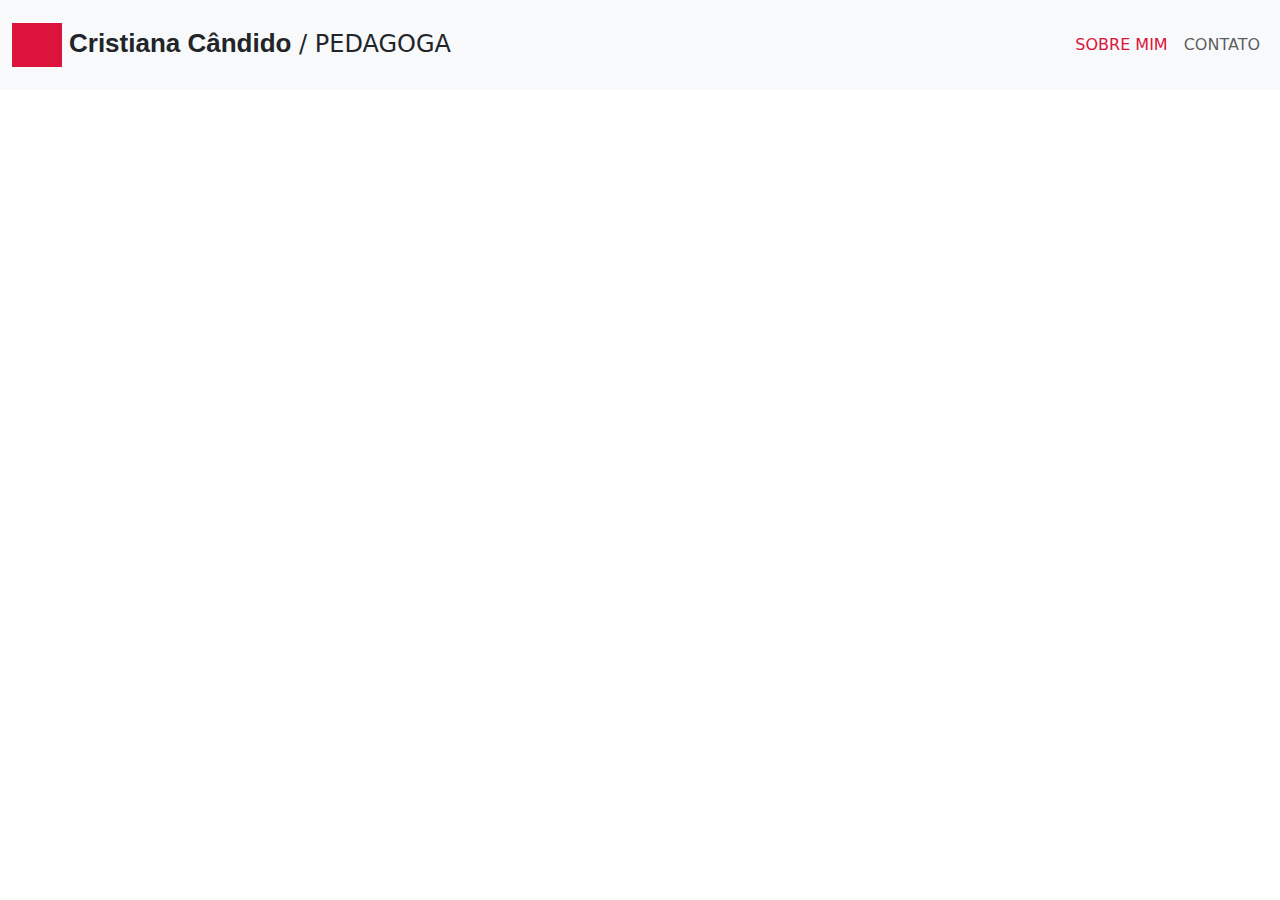
==== index.html @ 22f9bb07 "Rascunho da barra de navegação" ====
<!DOCTYPE html>
<html lang="pt-br">

    <head>
        <meta charset="UTF-8">
        <meta http-equiv="X-UA-Compatible" content="IE=edge">
        <meta name="viewport" content="width=device-width, initial-scale=1.0">
        <link rel="stylesheet" href="style.css">
        <link rel="stylesheet" href="https://cdn.jsdelivr.net/npm/bootstrap@5.2.3/dist/css/bootstrap.min.css">
        <title>Portfólio - Cristiana Cândido</title>
    </head>

    <body>
        
        <div class="container-fluid">

            <div class="row">

                <nav class="navbar navbar-expand bg-light" style="height: 90px;">

                    <div class="container-fluid">

                        <div class="nav-item" style="display: flex; cursor: pointer;">
                            <div id="bloco" style="width: 50px; background-color: crimson; "></div>
                            <h4 style="margin-top: 5px; margin-left: 7px; font-weight: lighter; font-size: 24px;"><span style="font-weight: 600; font-family: Verdana, Geneva, Tahoma, sans-serif; font-size: 26px;">Cristiana Cândido</span> / PEDAGOGA</h4>
                        </div>

                        <div class="navbar-right">

                            <ul class="navbar-nav barra nav">
    
                                <li class="nav-item" >
                                    <a class="nav-link" href="#" style="color: crimson;">SOBRE MIM</a>
                                </li>
    
                                <li class="nav-item" >
                                    <a class="nav-link" href="#">CONTATO</a>
                                </li>
      
                            </ul>
    
                        </div>

                    </div>
        
                </nav>
        
            </div>



        </div>
        
    </body>
</html>
---- style.css ----
*{
    margin: 0;
    padding: 0;
}
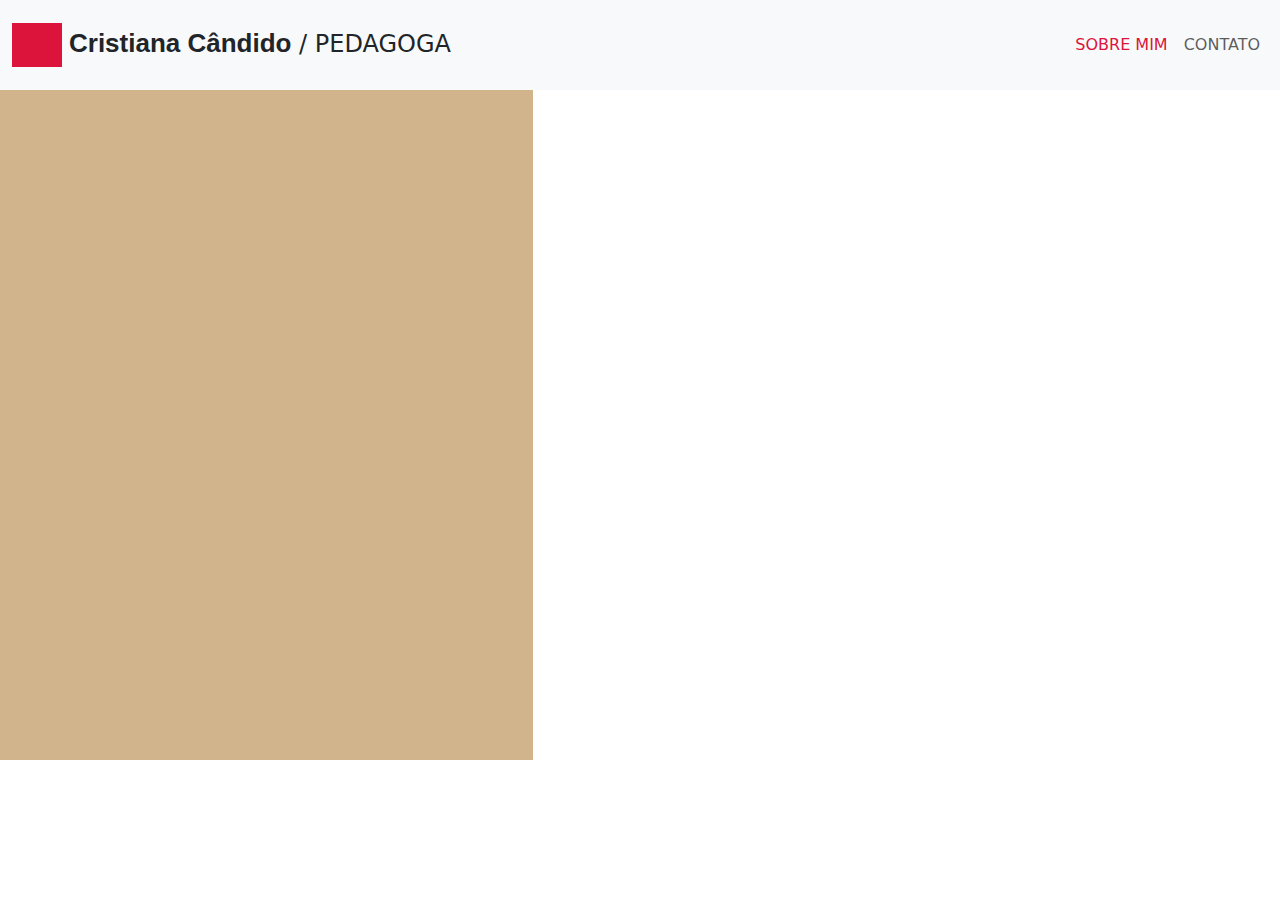
==== commit 7d9fa8cd: "Rascunho - Main" ====
--- a/index.html
+++ b/index.html
@@ -47,7 +47,17 @@
         
             </div>
 
+            <div class="row" style="height: 670px;">
+                                
+                <div class="col-md-5" style="background-color: tan;">
 
+                </div>
+
+                <div class="col-md-7">
+
+                </div>
+
+            </div>
 
         </div>
         
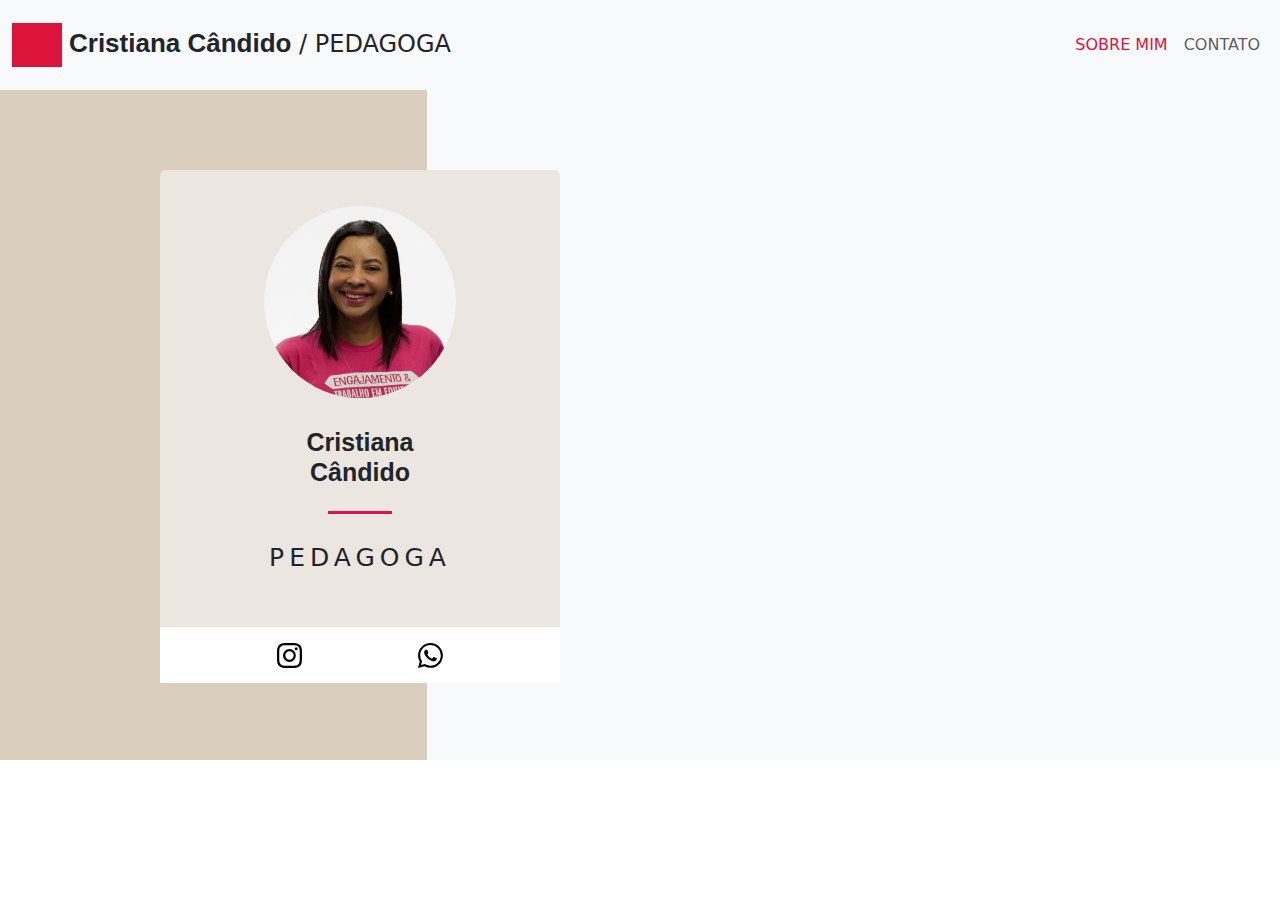
==== commit b81abd31: "Card perfil" ====
--- a/index.html
+++ b/index.html
@@ -8,6 +8,8 @@
         <link rel="stylesheet" href="style.css">
         <link rel="stylesheet" href="https://cdn.jsdelivr.net/npm/bootstrap@5.2.3/dist/css/bootstrap.min.css">
         <title>Portfólio - Cristiana Cândido</title>
+        <script src="https://cdn.jsdelivr.net/npm/bootstrap@5.3.0-alpha1/dist/js/bootstrap.bundle.min.js
+        "></script>
     </head>
 
     <body>
@@ -49,11 +51,37 @@
 
             <div class="row" style="height: 670px;">
                                 
-                <div class="col-md-5" style="background-color: tan;">
+                <div class="col-md-4" style="background-color: rgb(218, 206, 191);">
 
                 </div>
 
-                <div class="col-md-7">
+                <div class="card" style="width: 25rem; position: absolute; margin-top: 5em; margin-left: 10em; background-color: rgb(235, 230, 224); padding: 20px; height: 31em; text-align: center; align-items: center; border: 0px;">
+
+                    <img class="card-img-top" src="img/foto.jpg" alt="Card image cap" style="border-radius: 50%; height: 12em; width: 12em; margin-top: 1em;">
+
+                    <div class="card-body">
+
+                        <h5 class="card-title" style="font-family: Verdana, Geneva, Tahoma, sans-serif;
+                        font-weight: 600; font-size: 25px; margin-top: 0.5em;">Cristiana<br> Cândido</h5>
+
+                        <div style="width: 4em; background-color: rgb(220, 20, 87); height: 0.2em; margin-left: 10.5em; margin-top: 1.5em;"></div>
+
+                        <p class="card-text" style="font-size: 25px; margin-top: 1em; letter-spacing: 0.2em;">PEDAGOGA</p>
+
+                        <div style="background-color:white;height: 3.5em; width: 25em; margin-top: 3.2em; display: flex; justify-content: space-evenly; align-items: center;">
+
+                            <a href="https://www.instagram.com/" target="_blank"><img src="img/instagram.svg" alt="instagram" height="25px"></a>
+
+                            <a href="https://www.whatsapp.com/?lang=pt_br"><img src="img/whatsapp.svg" alt="whatsapp" height="25px"></a>
+
+                        </div>
+
+                    </div>
+
+                  </div>
+
+                <div class="col-md-8 bg-light">
+
 
                 </div>
 
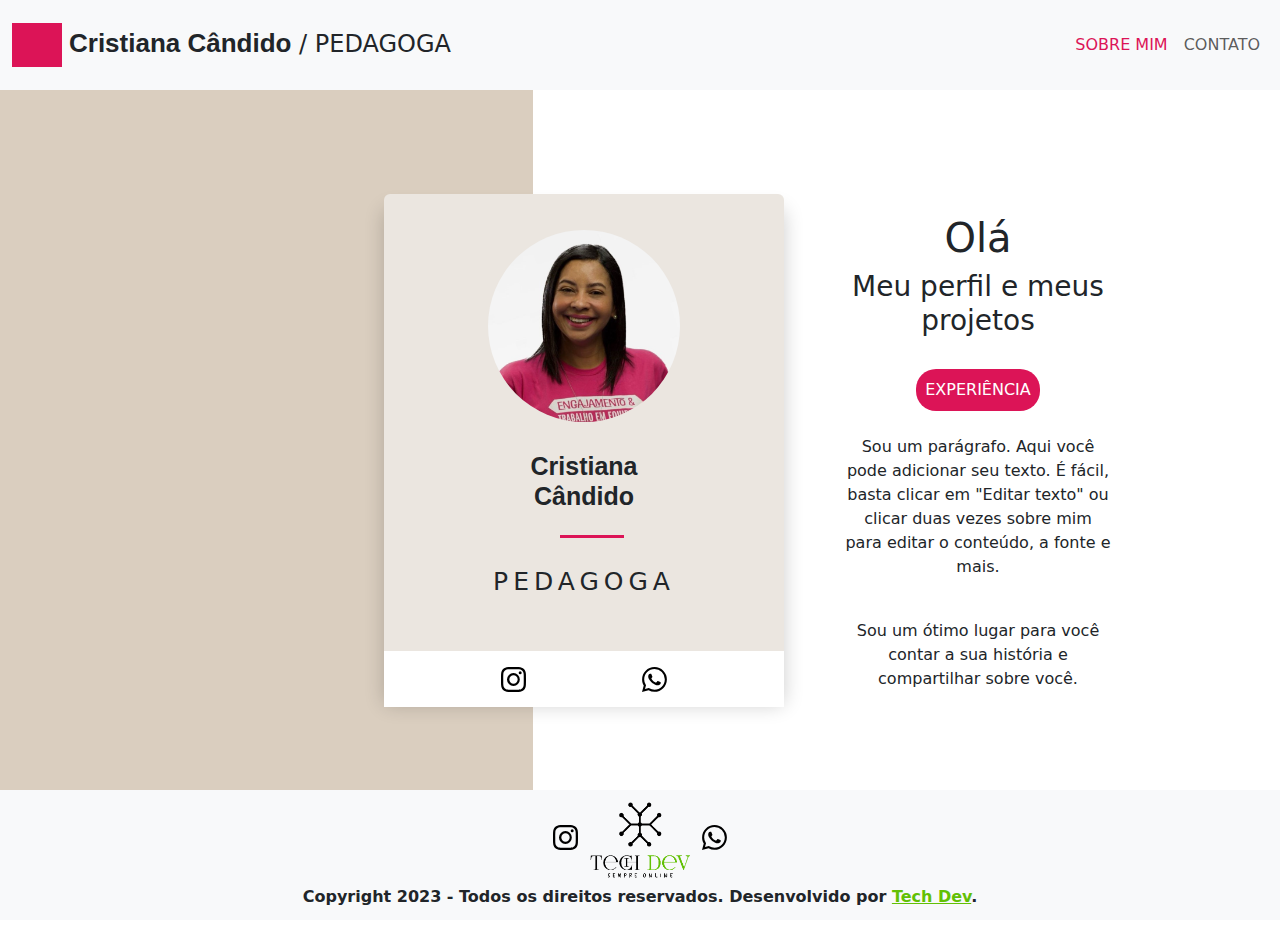
==== commit 275ad8df: "Estrutura da página" ====
--- a/index.html
+++ b/index.html
@@ -23,7 +23,7 @@
                     <div class="container-fluid">
 
                         <div class="nav-item" style="display: flex; cursor: pointer;">
-                            <div id="bloco" style="width: 50px; background-color: crimson; "></div>
+                            <div id="bloco" style="width: 50px; background-color: rgb(220, 20, 87) "></div>
                             <h4 style="margin-top: 5px; margin-left: 7px; font-weight: lighter; font-size: 24px;"><span style="font-weight: 600; font-family: Verdana, Geneva, Tahoma, sans-serif; font-size: 26px;">Cristiana Cândido</span> / PEDAGOGA</h4>
                         </div>
 
@@ -32,7 +32,7 @@
                             <ul class="navbar-nav barra nav">
     
                                 <li class="nav-item" >
-                                    <a class="nav-link" href="#" style="color: crimson;">SOBRE MIM</a>
+                                    <a class="nav-link" href="#" style="color: rgb(220, 20, 87)">SOBRE MIM</a>
                                 </li>
     
                                 <li class="nav-item" >
@@ -49,43 +49,98 @@
         
             </div>
 
-            <div class="row" style="height: 670px;">
+            <div class="row" style="min-height: 700px;">
                                 
-                <div class="col-md-4" style="background-color: rgb(218, 206, 191);">
+                <div class="col-md-5" id="bg">
 
                 </div>
 
-                <div class="card" style="width: 25rem; position: absolute; margin-top: 5em; margin-left: 10em; background-color: rgb(235, 230, 224); padding: 20px; height: 31em; text-align: center; align-items: center; border: 0px;">
+                    <div class="card cris row" id="cris">
 
-                    <img class="card-img-top" src="img/foto.jpg" alt="Card image cap" style="border-radius: 50%; height: 12em; width: 12em; margin-top: 1em;">
+                        <div>
+                            <img class="card-img-top" src="img/foto.jpg" alt="Card image cap" style="border-radius: 50%; height: 12em; width: 12em; margin-top: 1em;">
 
-                    <div class="card-body">
+                            <div class="card-body">
 
-                        <h5 class="card-title" style="font-family: Verdana, Geneva, Tahoma, sans-serif;
-                        font-weight: 600; font-size: 25px; margin-top: 0.5em;">Cristiana<br> Cândido</h5>
+                                <h5 class="card-title" style="font-family: Verdana, Geneva, Tahoma, sans-serif;
+                                font-weight: 600; font-size: 25px; margin-top: 0.5em;">Cristiana<br> Cândido</h5>
 
-                        <div style="width: 4em; background-color: rgb(220, 20, 87); height: 0.2em; margin-left: 10.5em; margin-top: 1.5em;"></div>
+                                <div style="width: 4em; background-color: rgb(220, 20, 87); height: 0.2em; margin-left: 8em; margin-top: 1.5em;"></div>
 
-                        <p class="card-text" style="font-size: 25px; margin-top: 1em; letter-spacing: 0.2em;">PEDAGOGA</p>
+                                <p class="card-text" style="font-size: 25px; margin-top: 1em; letter-spacing: 0.2em;">PEDAGOGA</p>
 
-                        <div style="background-color:white;height: 3.5em; width: 25em; margin-top: 3.2em; display: flex; justify-content: space-evenly; align-items: center;">
+                                <div style="background-color:white;height: 3.5em; width: 25em; margin-top: 3.2em; display: flex; justify-content: space-evenly; align-items: center; margin-left: -3em;">
 
-                            <a href="https://www.instagram.com/" target="_blank"><img src="img/instagram.svg" alt="instagram" height="25px"></a>
+                                    <a href="https://www.instagram.com/" target="_blank"><img src="img/instagram.svg" alt="instagram" height="25px"></a>
 
-                            <a href="https://www.whatsapp.com/?lang=pt_br"><img src="img/whatsapp.svg" alt="whatsapp" height="25px"></a>
+                                    <a href="https://www.whatsapp.com/?lang=pt_br"><img src="img/whatsapp.svg" alt="whatsapp" height="25px"></a>
 
+                                </div>
+
+                            </div>
+
+                        </div>
+
+                        <div id="main">
+
+                            <h1>Olá</h1>
+    
+                            <h3>Meu perfil e meus projetos</h3>
+    
+                            <br>
+    
+                            <div>
+    
+                                <a href="#"><button class="botão">EXPERIÊNCIA</button></a>
+    
+                            </div>
+    
+                            <br>
+    
+                            <p>Sou um parágrafo. Aqui você pode adicionar seu texto. É fácil, basta clicar em "Editar texto" ou clicar duas vezes sobre mim para editar o conteúdo, a fonte e mais.</p>
+    
+                            <br>
+    
+                            <p>Sou um ótimo lugar para você contar a sua história e compartilhar sobre você.</p>
+    
                         </div>
 
                     </div>
 
-                  </div>
-
-                <div class="col-md-8 bg-light">
+                <div class="col-md-7 texto">
 
 
                 </div>
 
             </div>
+           
+            <div class="row" id="linha">
+                <div class="col-md-8 texto">
+                    
+                </div>
+            </div>
+
+            <footer>
+
+                <div class="row bg-light text-center" style="height: 130px;">
+
+                    <div class="col-md-12">
+
+                        <div>
+                            <a href="https://www.instagram.com/" target="_blank"><img src="img/instagram.svg" alt="instagram" height="25px"></a>
+
+                            <img src="img/logo.png" alt="logo" height="90px" style="margin-top: 5px;">
+
+                            <a href="https://www.whatsapp.com/?lang=pt_br"><img src="img/whatsapp.svg" alt="whatsapp" height="25px"></a>
+                        </div>
+
+                        <strong><p>Copyright 2023 -  Todos os direitos reservados. Desenvolvido por <a href="#" style="color: rgb(98, 192, 4);">Tech Dev</a>.</p></strong>
+
+                    </div>
+
+                </div>
+
+            </footer>
 
         </div>
         
--- a/style.css
+++ b/style.css
@@ -3,3 +3,64 @@
     padding: 0;
 }
 
+#cris{
+    width: 25rem; 
+    position: absolute;
+    margin-top: 6.5em; 
+    margin-left: 24em; 
+    background-color: rgb(235, 230, 224);
+    padding: 20px; 
+    height: 31em; 
+    text-align: center; 
+    align-items: center; 
+    border: 0px;
+    box-shadow: 0px 15px 20px rgba(0, 0, 0, 0.2);
+}
+
+#bg{
+    background-color: rgb(218, 206, 191);;
+}
+
+#main{
+    padding-left: 80px;
+}
+
+.botão{
+    background-color: rgb(220, 20, 87);
+    padding: 9px;
+    border: 0;
+    color: white;
+    font-weight: 500;
+    border-radius: 20px;
+}
+
+.botão:hover{
+    background-color: white;
+    padding: 6px;
+    border: 3px solid rgb(220, 20, 87);
+    color: rgb(220, 20, 87);
+}
+
+
+@media screen and (max-width: 767px){
+    #cris{
+        margin-left: 10em;
+        display: block;
+    }
+
+    #bg{
+        background-color: white;
+    }
+
+    .texto{
+        background-color: rgb(218, 206, 191);
+    }
+
+    #linha{
+        height: 600px;
+    }
+
+    #main{
+        padding-left: 0;
+    }
+}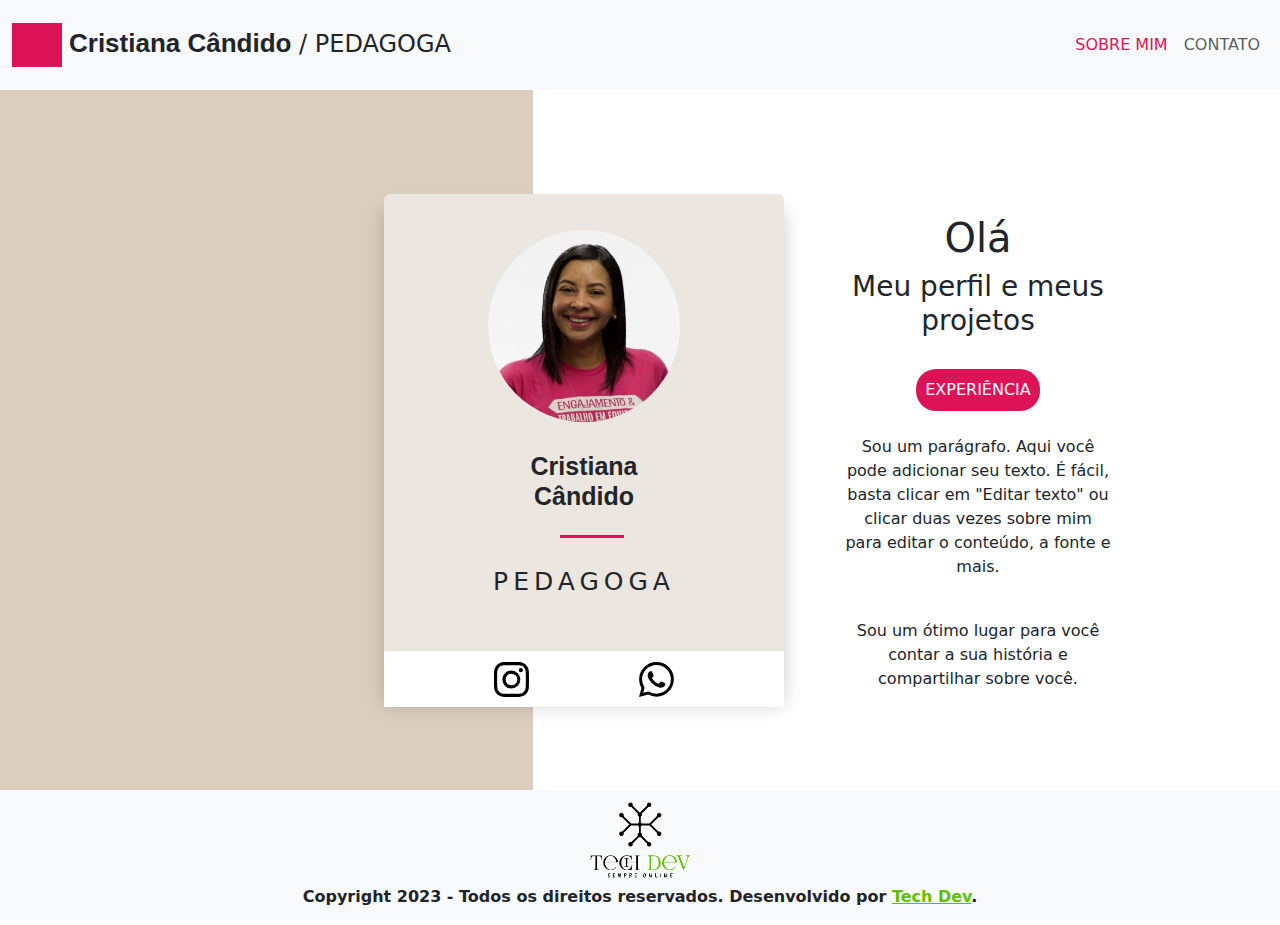
==== commit 656ab649: "Detalhes da página e criação da segunda página" ====
--- a/index.html
+++ b/index.html
@@ -36,7 +36,7 @@
                                 </li>
     
                                 <li class="nav-item" >
-                                    <a class="nav-link" href="#">CONTATO</a>
+                                    <a class="nav-link" id="cont" href="#">CONTATO</a>
                                 </li>
       
                             </ul>
@@ -71,9 +71,9 @@
 
                                 <div style="background-color:white;height: 3.5em; width: 25em; margin-top: 3.2em; display: flex; justify-content: space-evenly; align-items: center; margin-left: -3em;">
 
-                                    <a href="https://www.instagram.com/" target="_blank"><img src="img/instagram.svg" alt="instagram" height="25px"></a>
+                                    <a href="https://www.instagram.com/" target="_blank"><img src="img/instagram.svg" alt="instagram" height="35px" class="insta"></a>
 
-                                    <a href="https://www.whatsapp.com/?lang=pt_br"><img src="img/whatsapp.svg" alt="whatsapp" height="25px"></a>
+                                    <a href="https://www.whatsapp.com/?lang=pt_br" target="_blank"><img src="img/whatsapp.svg" alt="whatsapp" height="35px" class="whats" ></a>
 
                                 </div>
 
@@ -126,13 +126,13 @@
 
                     <div class="col-md-12">
 
-                        <div>
-                            <a href="https://www.instagram.com/" target="_blank"><img src="img/instagram.svg" alt="instagram" height="25px"></a>
+                        <img src="img/logo.png" alt="logo" height="90px" style="margin-top: 5px;">
 
-                            <img src="img/logo.png" alt="logo" height="90px" style="margin-top: 5px;">
+                        <!-- <div style="display: flex; align-items: center; justify-content: center;">
+                            <a href="https://www.instagram.com/" target="_blank" class="redes" style="margin-right: 20px;"><img src="img/instagram.svg" alt="instagram" height="25px"> @techdev</a>
 
-                            <a href="https://www.whatsapp.com/?lang=pt_br"><img src="img/whatsapp.svg" alt="whatsapp" height="25px"></a>
-                        </div>
+                            <a href="https://www.whatsapp.com/?lang=pt_br" target="_blank" class="redes"><img src="img/whatsapp.svg" alt="whatsapp" height="25px"> (00) 9 9999-9999</a>
+                        </div> -->
 
                         <strong><p>Copyright 2023 -  Todos os direitos reservados. Desenvolvido por <a href="#" style="color: rgb(98, 192, 4);">Tech Dev</a>.</p></strong>
 
--- a/style.css
+++ b/style.css
@@ -41,6 +41,29 @@
     color: rgb(220, 20, 87);
 }
 
+.insta:hover{
+    background: radial-gradient(circle at 30% 107%, #fdf497 0%, #fdf497 5%, #fd5949 45%, #d6249f 60%, #285AEB 90%);
+    padding: 4px;
+    border-radius: 5px;
+    height: 40px;
+}
+
+.whats:hover{
+    background-color: #34af23;
+    border-radius: 5px;
+    padding: 4px;
+    height: 40px;
+}
+
+.redes{
+    color: rgb(98, 192, 4);
+    text-decoration: none;
+    font-weight: bold;
+}
+
+#cont:hover{
+    color: rgb(220, 20, 87);
+}
 
 @media screen and (max-width: 767px){
     #cris{
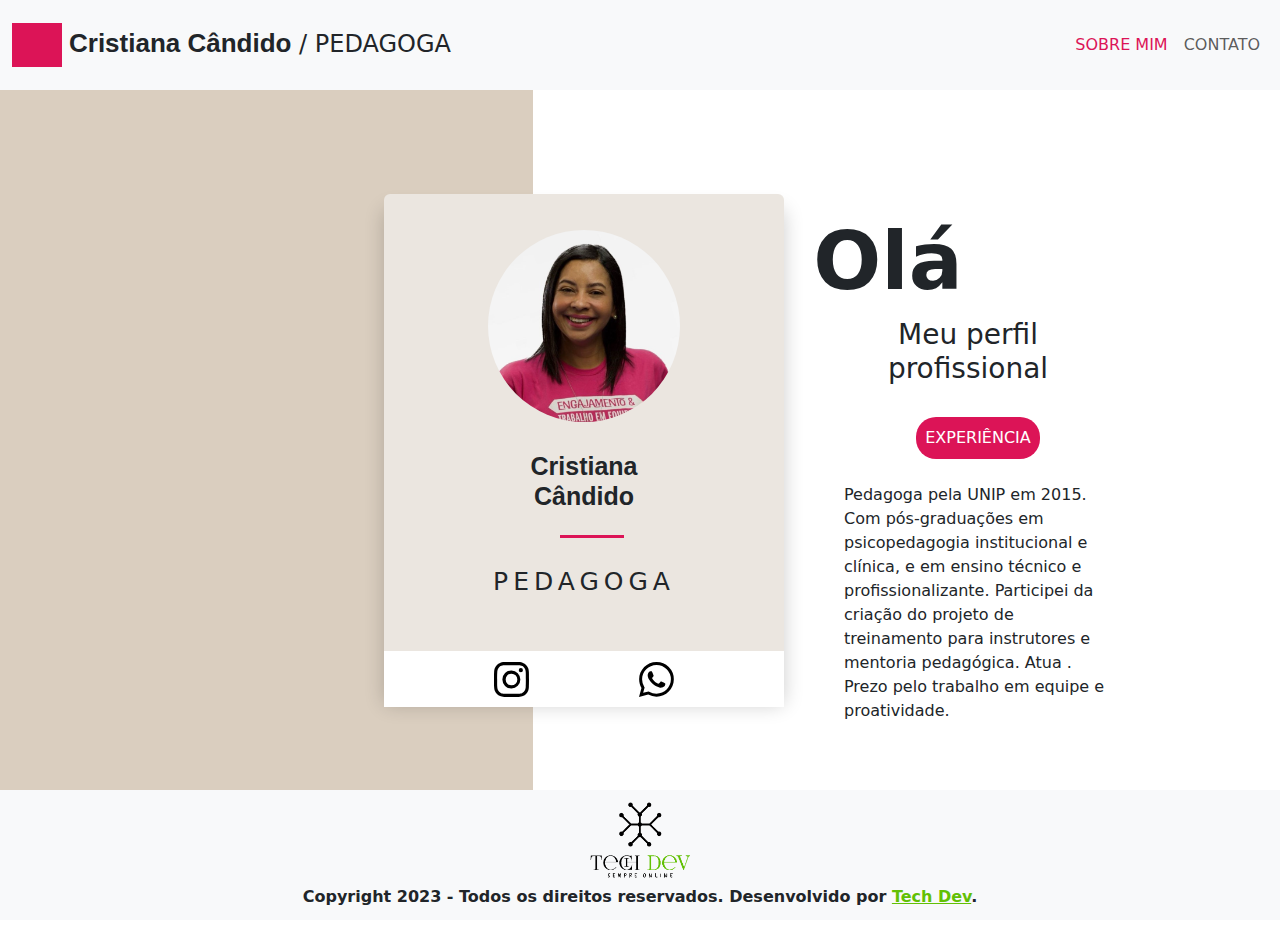
==== commit 2fecdb8f: "Alterações - textos" ====
--- a/index.html
+++ b/index.html
@@ -83,25 +83,23 @@
 
                         <div id="main">
 
-                            <h1>Olá</h1>
+                            <h1 id="h1">Olá</h1>
     
-                            <h3>Meu perfil e meus projetos</h3>
+                            <h3 style="margin-left: -20px;">Meu perfil profissional</h3>
     
                             <br>
     
                             <div>
     
-                                <a href="#"><button class="botão">EXPERIÊNCIA</button></a>
+                                <a href="page.html"><button class="botão">EXPERIÊNCIA</button></a>
     
                             </div>
     
                             <br>
     
-                            <p>Sou um parágrafo. Aqui você pode adicionar seu texto. É fácil, basta clicar em "Editar texto" ou clicar duas vezes sobre mim para editar o conteúdo, a fonte e mais.</p>
+                            <p style="text-align: left;">Pedagoga pela UNIP em 2015. Com pós-graduações em psicopedagogia institucional e clínica, e em ensino técnico e profissionalizante. Participei da criação do projeto de treinamento para instrutores e mentoria pedagógica. Atua             . Prezo pelo trabalho em equipe e proatividade.</p>
     
                             <br>
-    
-                            <p>Sou um ótimo lugar para você contar a sua história e compartilhar sobre você.</p>
     
                         </div>
 
--- a/style.css
+++ b/style.css
@@ -18,7 +18,7 @@
 }
 
 #bg{
-    background-color: rgb(218, 206, 191);;
+    background-color: rgb(218, 206, 191);
 }
 
 #main{
@@ -65,6 +65,12 @@
     color: rgb(220, 20, 87);
 }
 
+#h1{
+    font-size: 80px; 
+    margin-left: -180px; 
+    font-weight: bolder;
+}
+
 @media screen and (max-width: 767px){
     #cris{
         margin-left: 10em;
@@ -86,4 +92,8 @@
     #main{
         padding-left: 0;
     }
+
+    #h1{
+        margin-left: 0;
+    }
 }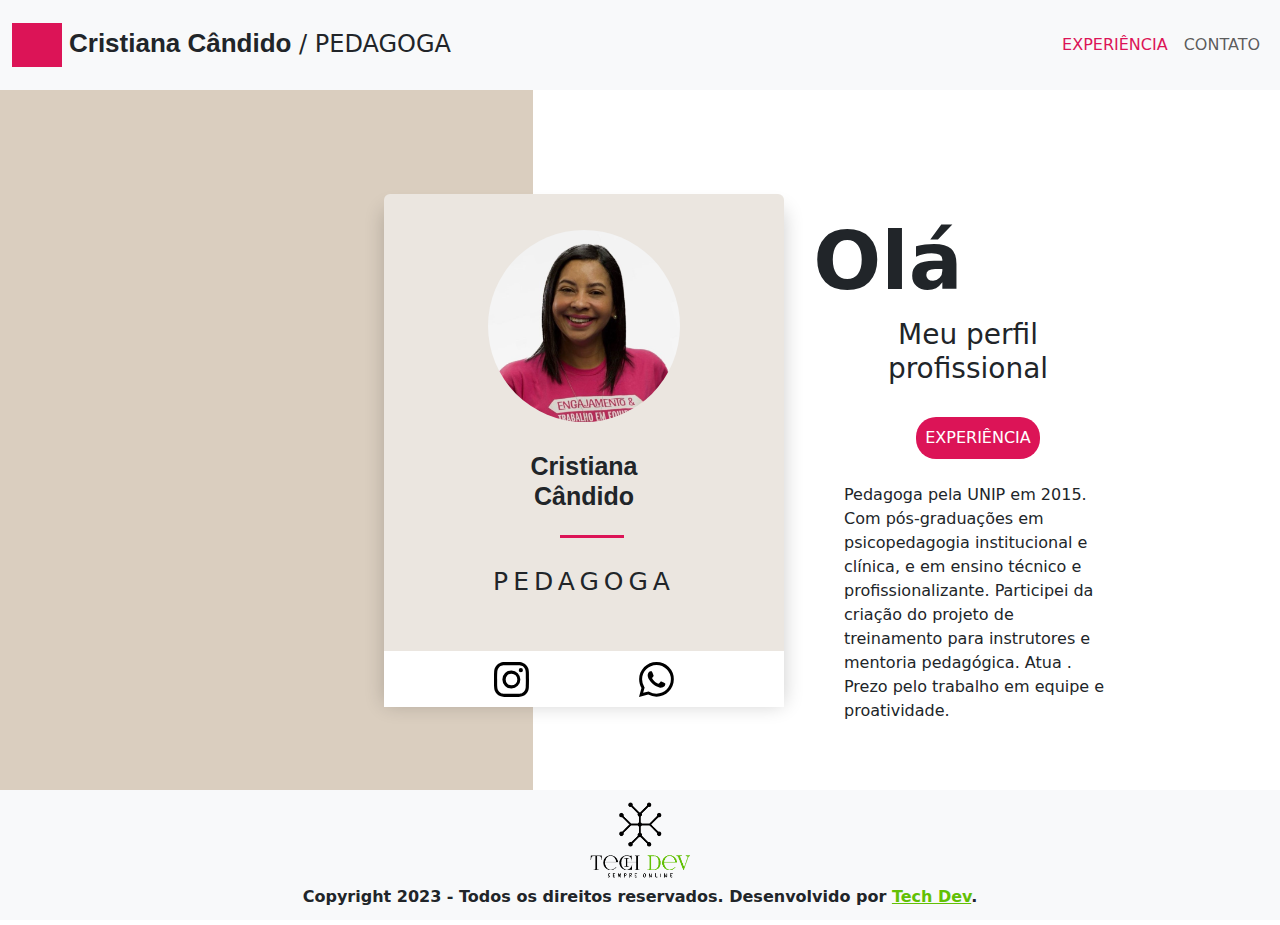
==== commit 16f4b0d3: "Responsividade e links" ====
--- a/index.html
+++ b/index.html
@@ -32,11 +32,11 @@
                             <ul class="navbar-nav barra nav">
     
                                 <li class="nav-item" >
-                                    <a class="nav-link" href="#" style="color: rgb(220, 20, 87)">SOBRE MIM</a>
+                                    <a class="nav-link" href="page.html" style="color: rgb(220, 20, 87)">EXPERIÊNCIA</a>
                                 </li>
     
                                 <li class="nav-item" >
-                                    <a class="nav-link" id="cont" href="#">CONTATO</a>
+                                    <a class="nav-link" id="cont" href="https://www.instagram.com/cristiana_candido123/?igshid=MDM4ZDc5MmU%3D" target="_blank">CONTATO</a>
                                 </li>
       
                             </ul>
@@ -71,7 +71,7 @@
 
                                 <div style="background-color:white;height: 3.5em; width: 25em; margin-top: 3.2em; display: flex; justify-content: space-evenly; align-items: center; margin-left: -3em;">
 
-                                    <a href="https://www.instagram.com/" target="_blank"><img src="img/instagram.svg" alt="instagram" height="35px" class="insta"></a>
+                                    <a href="https://www.instagram.com/cristiana_candido123/?igshid=MDM4ZDc5MmU%3D" target="_blank"><img src="img/instagram.svg" alt="instagram" height="35px" class="insta"></a>
 
                                     <a href="https://www.whatsapp.com/?lang=pt_br" target="_blank"><img src="img/whatsapp.svg" alt="whatsapp" height="35px" class="whats" ></a>
 
@@ -126,13 +126,7 @@
 
                         <img src="img/logo.png" alt="logo" height="90px" style="margin-top: 5px;">
 
-                        <!-- <div style="display: flex; align-items: center; justify-content: center;">
-                            <a href="https://www.instagram.com/" target="_blank" class="redes" style="margin-right: 20px;"><img src="img/instagram.svg" alt="instagram" height="25px"> @techdev</a>
-
-                            <a href="https://www.whatsapp.com/?lang=pt_br" target="_blank" class="redes"><img src="img/whatsapp.svg" alt="whatsapp" height="25px"> (00) 9 9999-9999</a>
-                        </div> -->
-
-                        <strong><p>Copyright 2023 -  Todos os direitos reservados. Desenvolvido por <a href="#" style="color: rgb(98, 192, 4);">Tech Dev</a>.</p></strong>
+                        <strong><p>Copyright 2023 -  Todos os direitos reservados. Desenvolvido por <a href="tech.html" target="_blank" style="color: rgb(98, 192, 4);">Tech Dev</a>.</p></strong>
 
                     </div>
 
